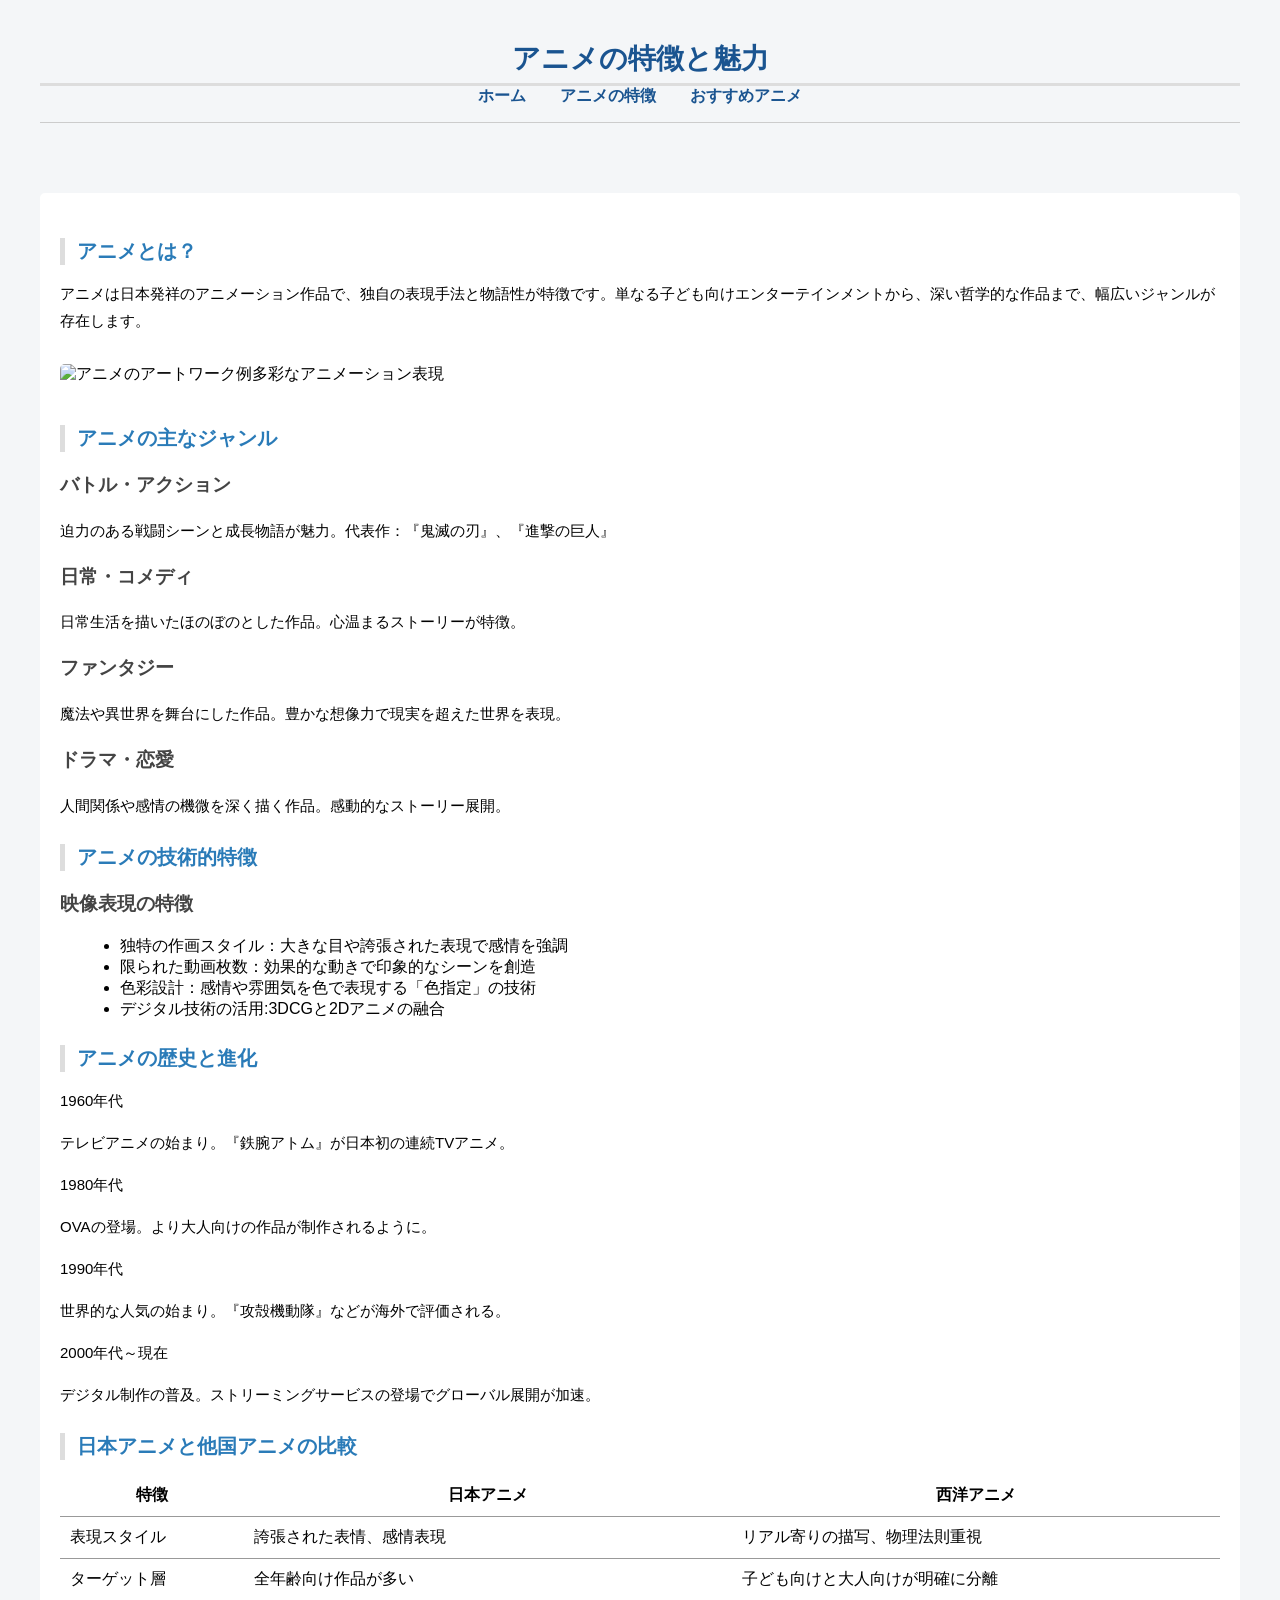
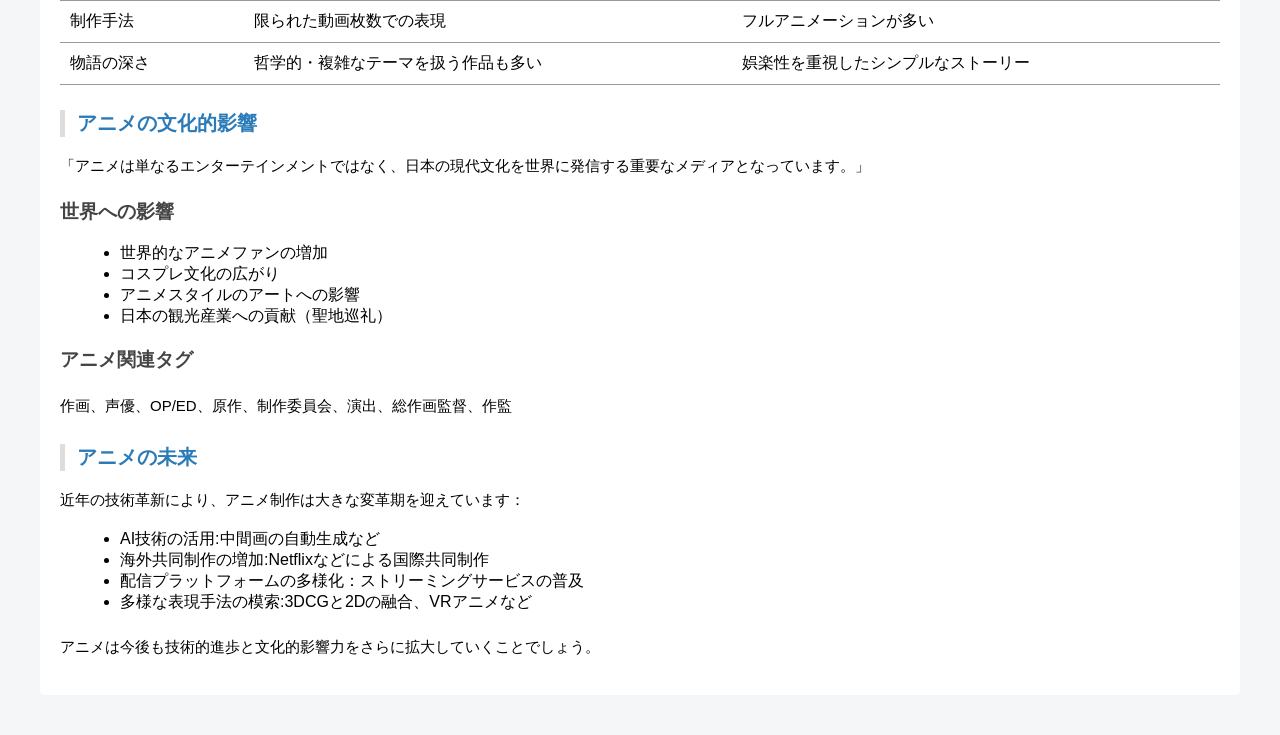
==== anime-features.html @ 53787eed "Create anime-features.html" ====
<!DOCTYPE html>
<html lang="ja">
<head>
    <meta charset="UTF-8">
    <meta name="viewport" content="width=device-width, initial-scale=1.0">
    <title>アニメの特徴</title>
    <link rel="stylesheet" href="style.css">
</head>
<body>

<header>
     <h1>アニメの特徴と魅力</h1>
<nav>
<a href="index.html">ホーム</a >
<a href="anime-features.html">アニメの特徴</a >
<a href="recommend.html">おすすめアニメ</a >
</nav>
</header>

<main>
    <h2>アニメとは？</h2>
    <p>アニメは日本発祥のアニメーション作品で、独自の表現手法と物語性が特徴です。単なる子ども向けエンターテインメントから、深い哲学的な作品まで、幅広いジャンルが存在します。</p >
    <img src="anime-art.jpg" alt="アニメのアートワーク例" width="800">多彩なアニメーション表現
   
            <h2>アニメの主なジャンル</h2>
                    <h3>バトル・アクション</h3>
                    <p>迫力のある戦闘シーンと成長物語が魅力。代表作：『鬼滅の刃』、『進撃の巨人』</p >
                    <h3>日常・コメディ</h3>
                    <p>日常生活を描いたほのぼのとした作品。心温まるストーリーが特徴。</p >
                    <h3>ファンタジー</h3>
                    <p>魔法や異世界を舞台にした作品。豊かな想像力で現実を超えた世界を表現。</p >
                    <h3>ドラマ・恋愛</h3>
                    <p>人間関係や感情の機微を深く描く作品。感動的なストーリー展開。</p >
               
            <h2>アニメの技術的特徴</h2>
            <h3>映像表現の特徴</h3>
            <ul>
                <li>独特の作画スタイル：大きな目や誇張された表現で感情を強調</li>
                <li>限られた動画枚数：効果的な動きで印象的なシーンを創造</li>
                <li>色彩設計：感情や雰囲気を色で表現する「色指定」の技術</li>
                <li>デジタル技術の活用:3DCGと2Dアニメの融合</li>
            </ul>
       
            <h2>アニメの歴史と進化</h2>
                <p>1960年代</p>
                  <p>テレビアニメの始まり。『鉄腕アトム』が日本初の連続TVアニメ。</p >
        
                <p>1980年代</p>
                  <p>OVAの登場。より大人向けの作品が制作されるように。</p >
                
                <p>1990年代</p>
                  <p>世界的な人気の始まり。『攻殻機動隊』などが海外で評価される。</p >
                
               <p>2000年代～現在</p>
               <p>デジタル制作の普及。ストリーミングサービスの登場でグローバル展開が加速。</p >
            
            <h2>日本アニメと他国アニメの比較</h2>
            <table>
                <thead>
                    <tr>
                        <th>特徴</th>
                        <th>日本アニメ</th>
                        <th>西洋アニメ</th>
                    </tr>
                </thead>
                <tbody>
                    <tr>
                        <td>表現スタイル</td>
                        <td>誇張された表情、感情表現</td>
                        <td>リアル寄りの描写、物理法則重視</td>
                    </tr>
                    <tr>
                        <td>ターゲット層</td>
                        <td>全年齢向け作品が多い</td>
                        <td>子ども向けと大人向けが明確に分離</td>
                    </tr>
                    <tr>
                        <td>制作手法</td>
                        <td>限られた動画枚数での表現</td>
                        <td>フルアニメーションが多い</td>
                    </tr>
                    <tr>
                        <td>物語の深さ</td>
                        <td>哲学的・複雑なテーマを扱う作品も多い</td>
                        <td>娯楽性を重視したシンプルなストーリー</td>
                    </tr>
                </tbody>
            </table>

            <h2>アニメの文化的影響</h2>
                <p>「アニメは単なるエンターテインメントではなく、日本の現代文化を世界に発信する重要なメディアとなっています。」</p >
  
            <h3>世界への影響</h3>
            <ul>
                <li>世界的なアニメファンの増加</li>
                <li>コスプレ文化の広がり</li>
                <li>アニメスタイルのアートへの影響</li>
                <li>日本の観光産業への貢献（聖地巡礼）</li>
            </ul>
            
            <h3>アニメ関連タグ</h3>
            <p>作画、声優、OP/ED、原作、制作委員会、演出、総作画監督、作監</p>
       
            <h2>アニメの未来</h2>
            <p>近年の技術革新により、アニメ制作は大きな変革期を迎えています：</p >
            
            <ul>
                <li>AI技術の活用:中間画の自動生成など</li>
                <li>海外共同制作の増加:Netflixなどによる国際共同制作</li>
                <li>配信プラットフォームの多様化：ストリーミングサービスの普及</li>
                <li>多様な表現手法の模索:3DCGと2Dの融合、VRアニメなど</li>
            </ul>
            
            <p>アニメは今後も技術的進歩と文化的影響力をさらに拡大していくことでしょう。</p >
    </main>

</body>
</html>
---- style.css ----
body { 
  font-family: "Arial", "Hiragino Sans", sans-serif;
  background-color:#f4f6f8;
  margin: 0;
  padding: 20px;
}

header{
  color:white;
  padding:20px;
}

header h1{
  margin:0;
}

main{
  background-color:white;
  margin:20px;
  padding:20px;
  border-radius:5px;
}

h1 {
  font-size: 28px;
  color: #1a5490;
  border-bottom: 3px solid #ddd;
  padding-bottom: 5px;
  margin-bottom: 30px;
  text-align: center;
}

h2 {
  font-size: 20px;
  color: #2a7bb8;
  margin-top: 25px;
  margin-bottom: 15px;
  border-left: 5px solid #ddd;
  padding-left: 12px;
}

  h3{
    margin-top:20px;
    color:#444;
  }

p {
  font-size: 15px;
  margin-bottom: 15px;
  line-height: 1.8;
}

ul{
  margin-left: 20px;
  margin-bottom: 20px;
}

ol {
  margin-bottom: 8px;
  font-size: 15px;
}

table {
  width: 100%;
  border-collapse: collapse;
  margin-top: 15px;
}

table th {
  padding: 10px;
  border-bottom: 1px solid #999;
}

table td {
  padding: 10px;
  border-bottom: 1px solid #999;
}

table tr:hover {
  background-color: #f0f7ff;
}

nav {
  text-align: center;
  margin-bottom: 30px;
  padding-bottom: 15px;
  border-bottom: 1px solid #ccc;
}

nav a {
  color: #1a5490;
  text-decoration: none;
  margin: 0 15px;
  font-weight: bold;
}

nav a:hover {
  color: #0d3a6b;
  text-decoration: underline;
}

a {
  color: #1a5490;
  text-decoration: none;
}

a:hover {
  text-decoration: underline;
}

img {
  max-width: 100%;
  height: auto;
  margin: 15px 0;
  border-radius: 5px;
}

blockquote {
    border-left: 4px solid #3498db;
    padding-left: 1rem;
    margin: 1.5rem 0;
    color: #555;
    font-style: italic;
}
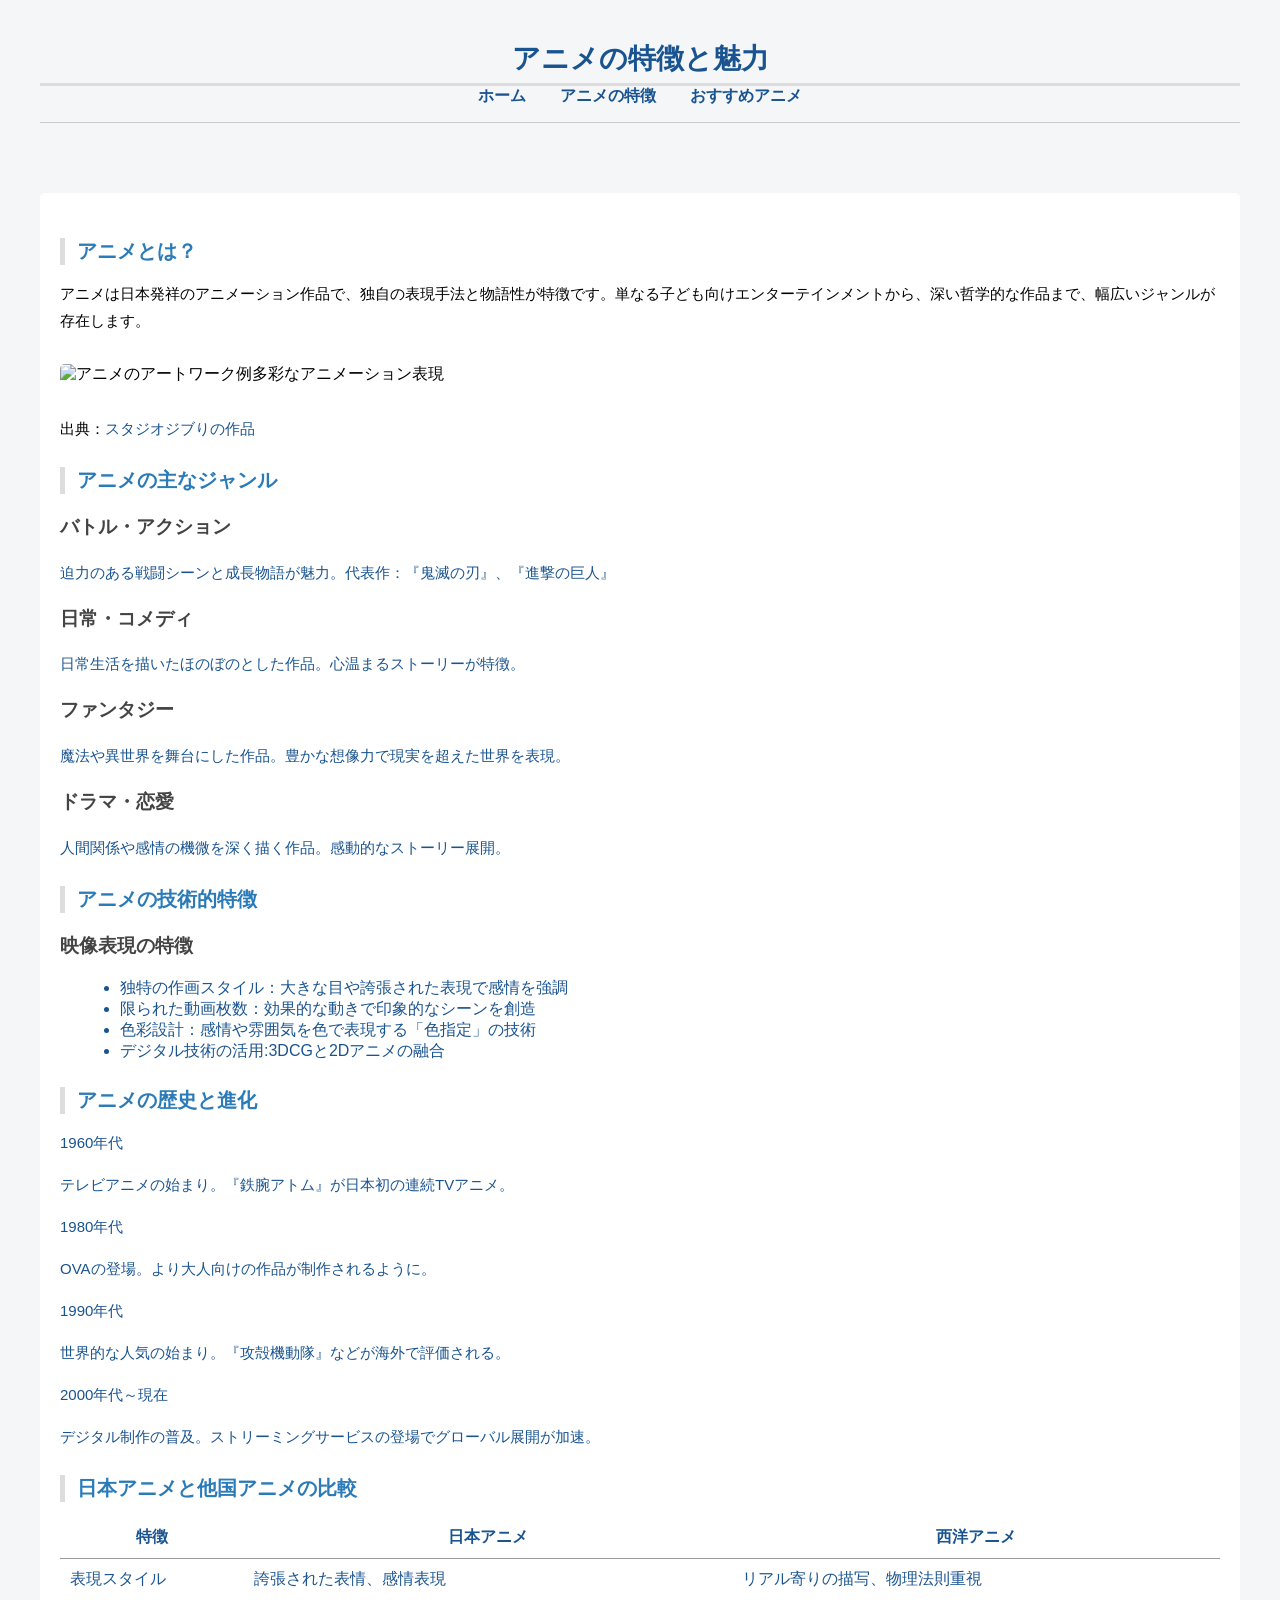
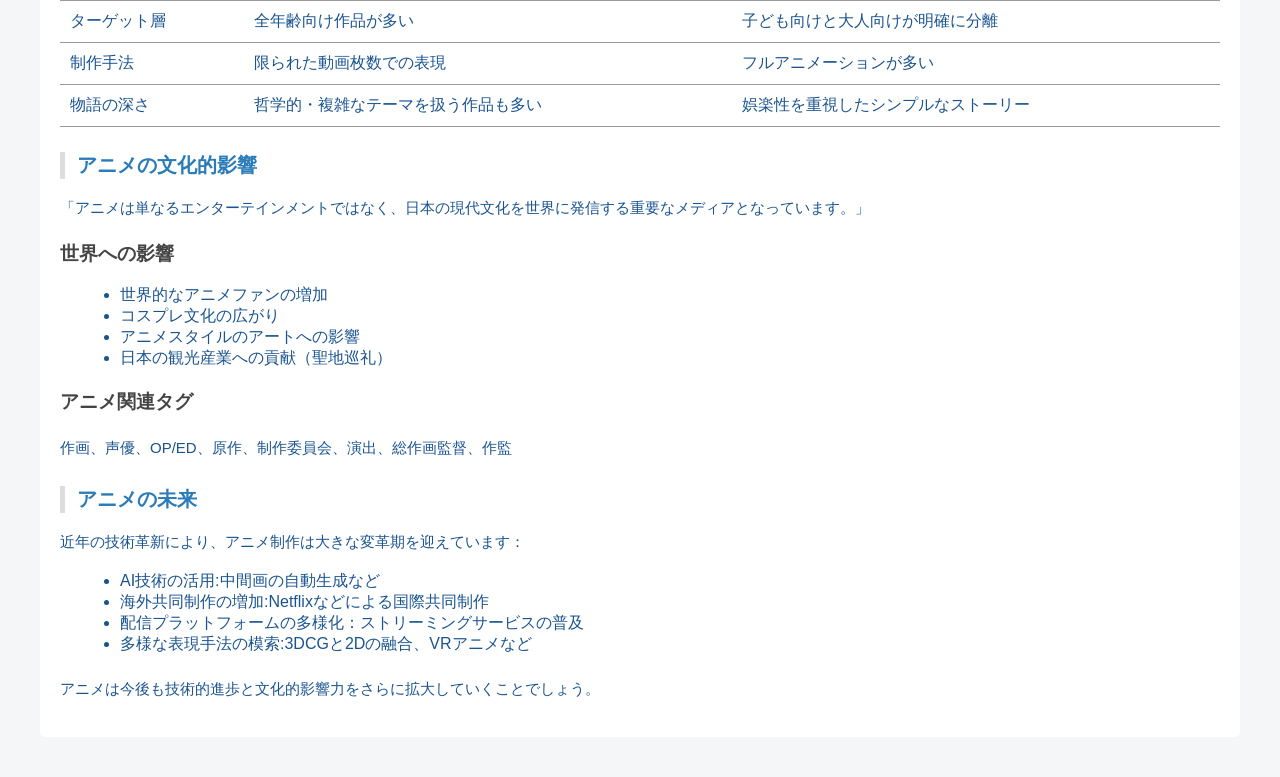
==== commit c7aef979: "Update anime-features.html" ====
--- a/anime-features.html
+++ b/anime-features.html
@@ -21,8 +21,9 @@
     <h2>アニメとは？</h2>
     <p>アニメは日本発祥のアニメーション作品で、独自の表現手法と物語性が特徴です。単なる子ども向けエンターテインメントから、深い哲学的な作品まで、幅広いジャンルが存在します。</p >
     <img src="anime-art.jpg" alt="アニメのアートワーク例" width="800">多彩なアニメーション表現
-   
-            <h2>アニメの主なジャンル</h2>
+    <p>出典：<a href="https://www.ghibli.jp/">スタジオジブりの作品</p>
+    
+         <h2>アニメの主なジャンル</h2>
                     <h3>バトル・アクション</h3>
                     <p>迫力のある戦闘シーンと成長物語が魅力。代表作：『鬼滅の刃』、『進撃の巨人』</p >
                     <h3>日常・コメディ</h3>
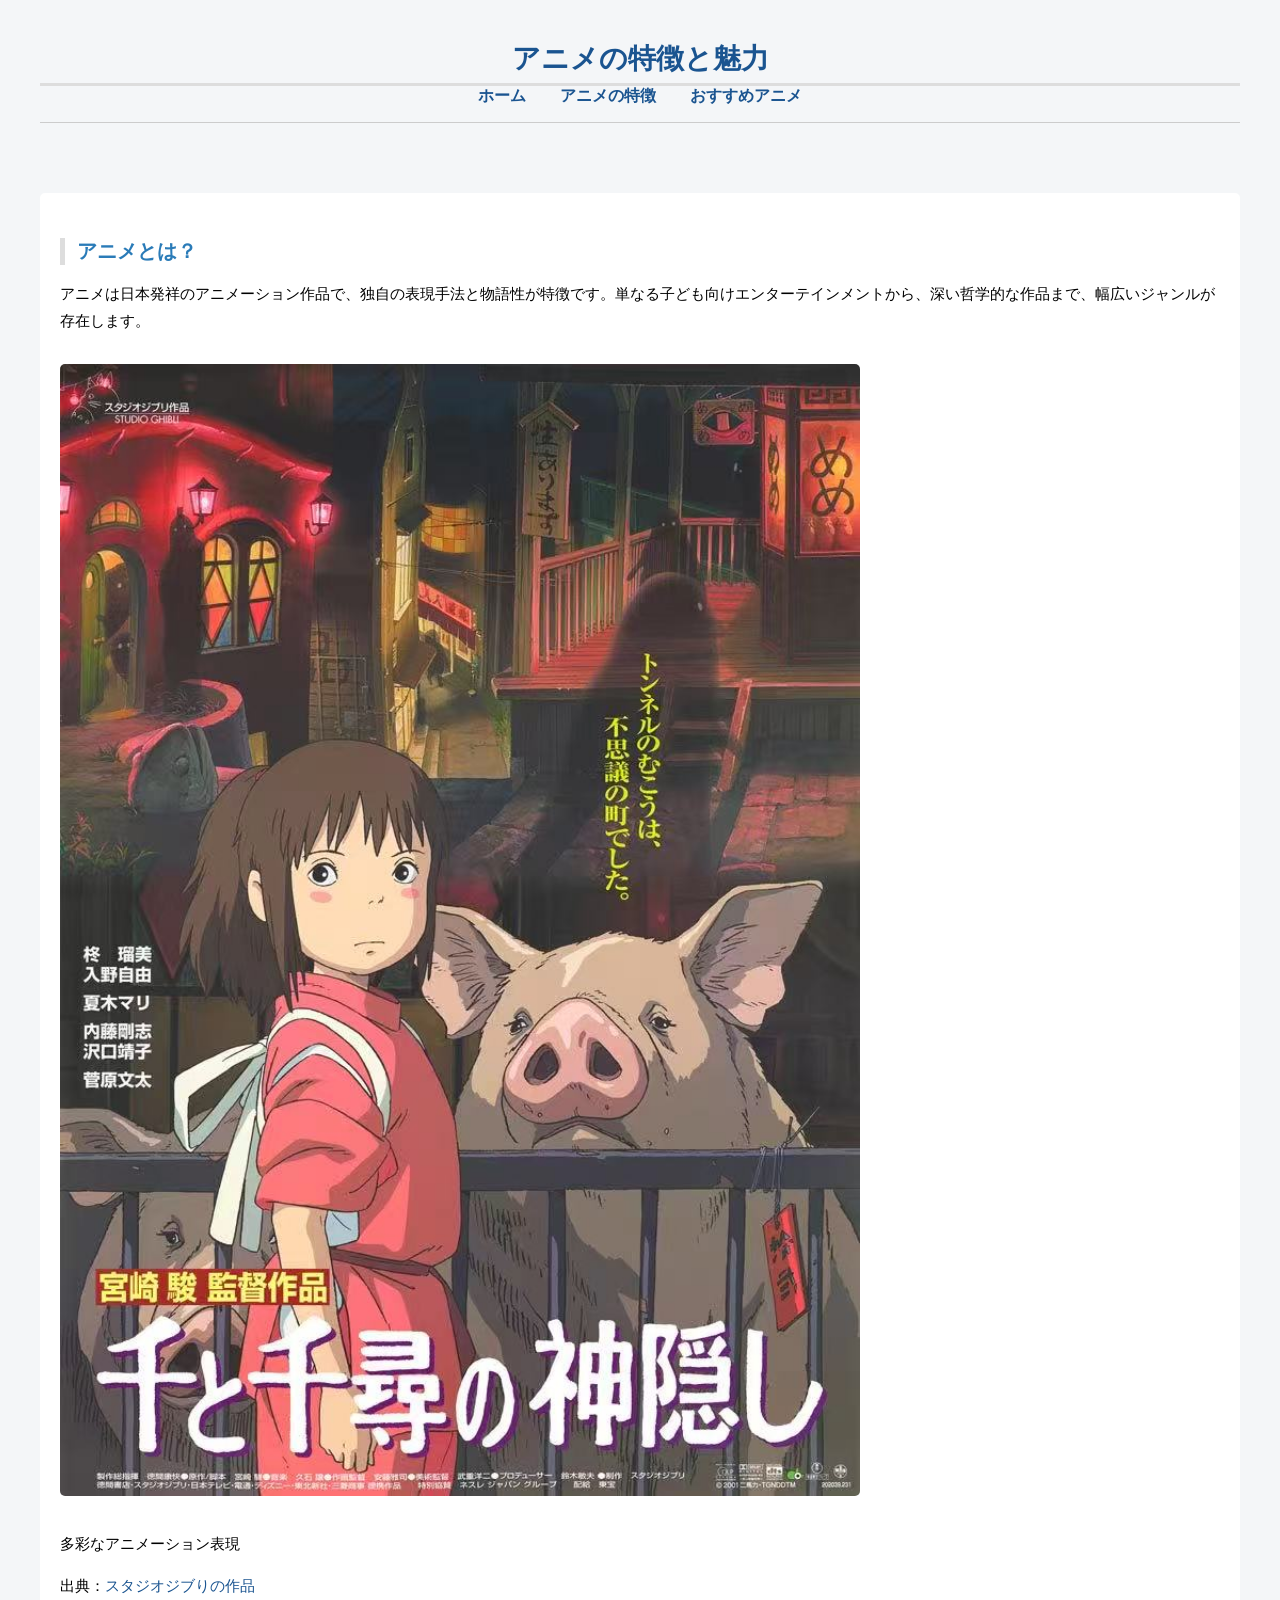
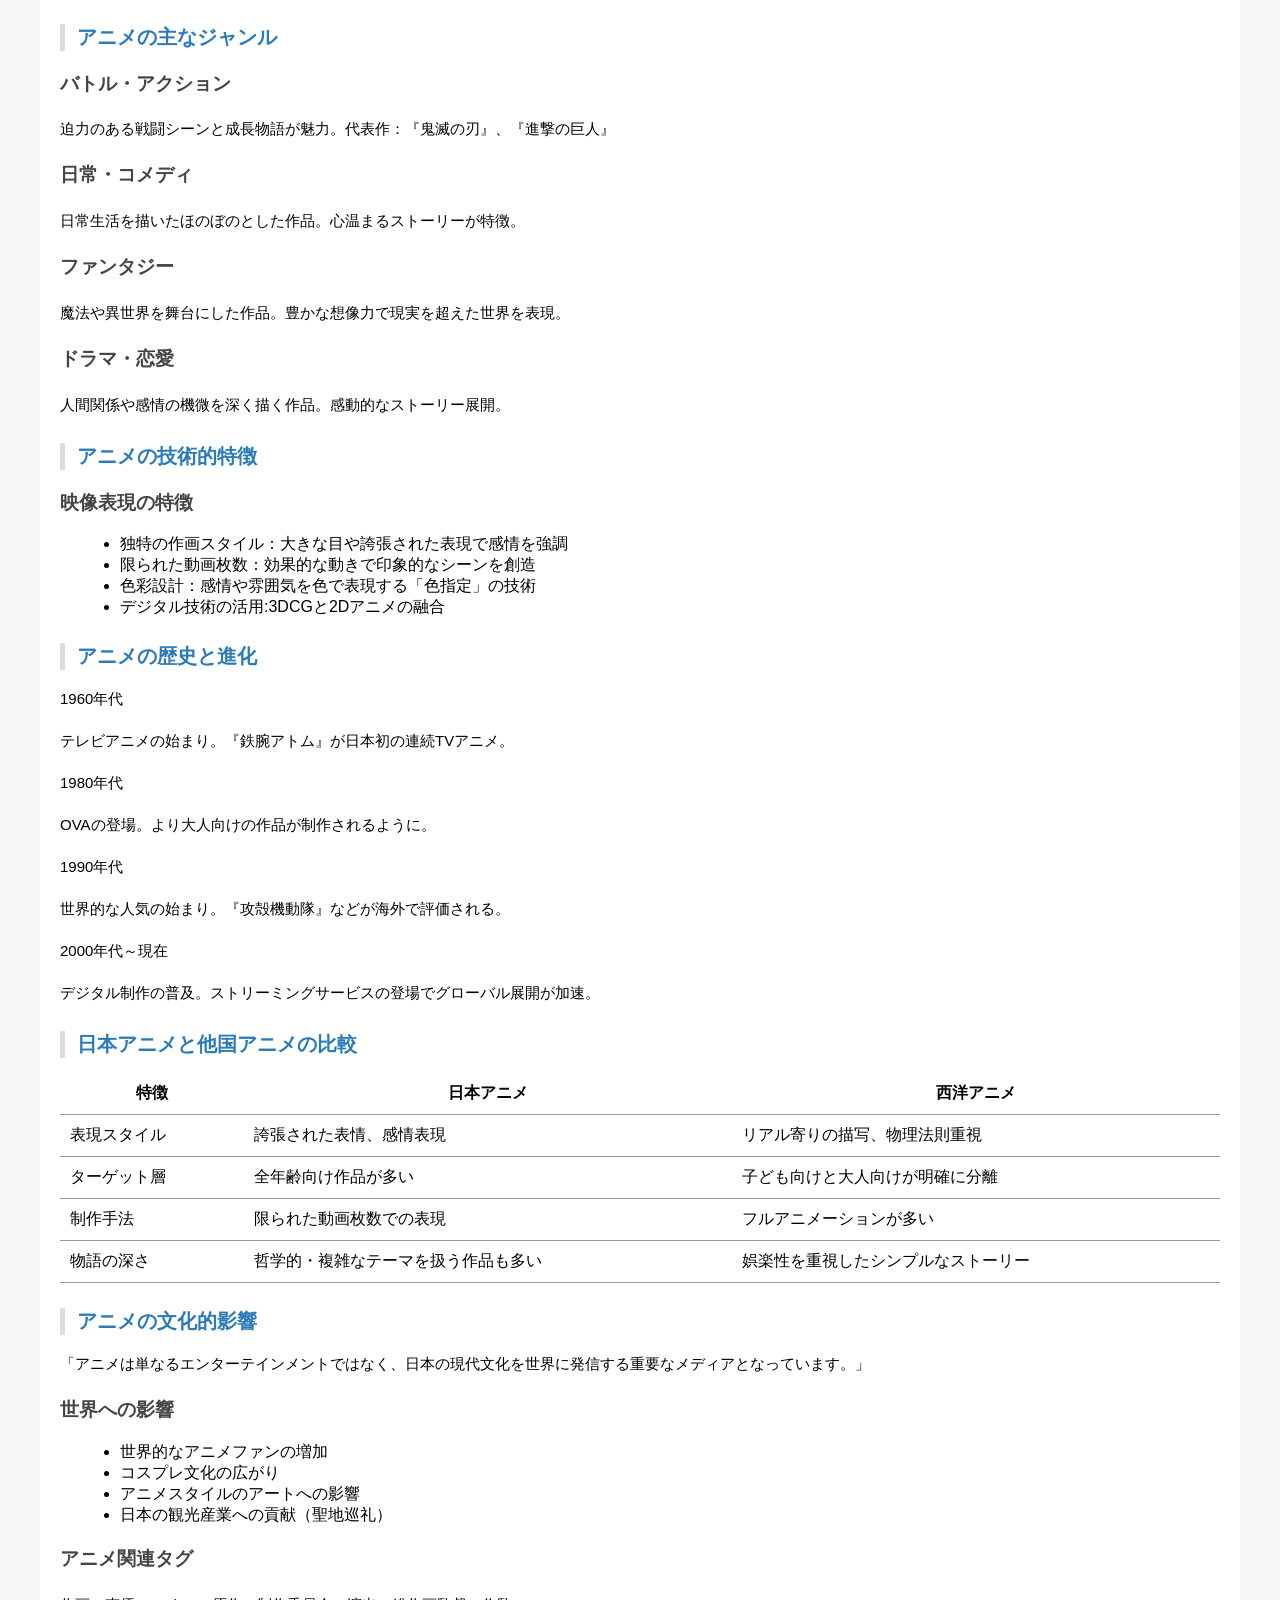
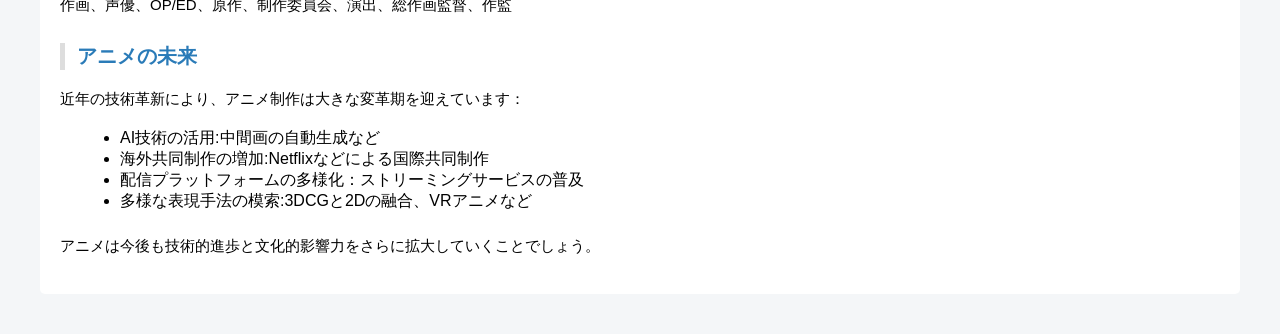
==== commit 7c06f4ae: "Update anime-features.html" ====
--- a/anime-features.html
+++ b/anime-features.html
@@ -20,8 +20,9 @@
 <main>
     <h2>アニメとは？</h2>
     <p>アニメは日本発祥のアニメーション作品で、独自の表現手法と物語性が特徴です。単なる子ども向けエンターテインメントから、深い哲学的な作品まで、幅広いジャンルが存在します。</p >
-    <img src="anime-art.jpg" alt="アニメのアートワーク例" width="800">多彩なアニメーション表現
-    <p>出典：<a href="https://www.ghibli.jp/">スタジオジブりの作品</p>
+    <img src="anime-art.jpg" alt="アニメのアートワーク例" width="800">
+    <p>多彩なアニメーション表現</p>
+    <p>出典：<a href="https://www.ghibli.jp/">スタジオジブりの作品</a></p>
     
          <h2>アニメの主なジャンル</h2>
                     <h3>バトル・アクション</h3>
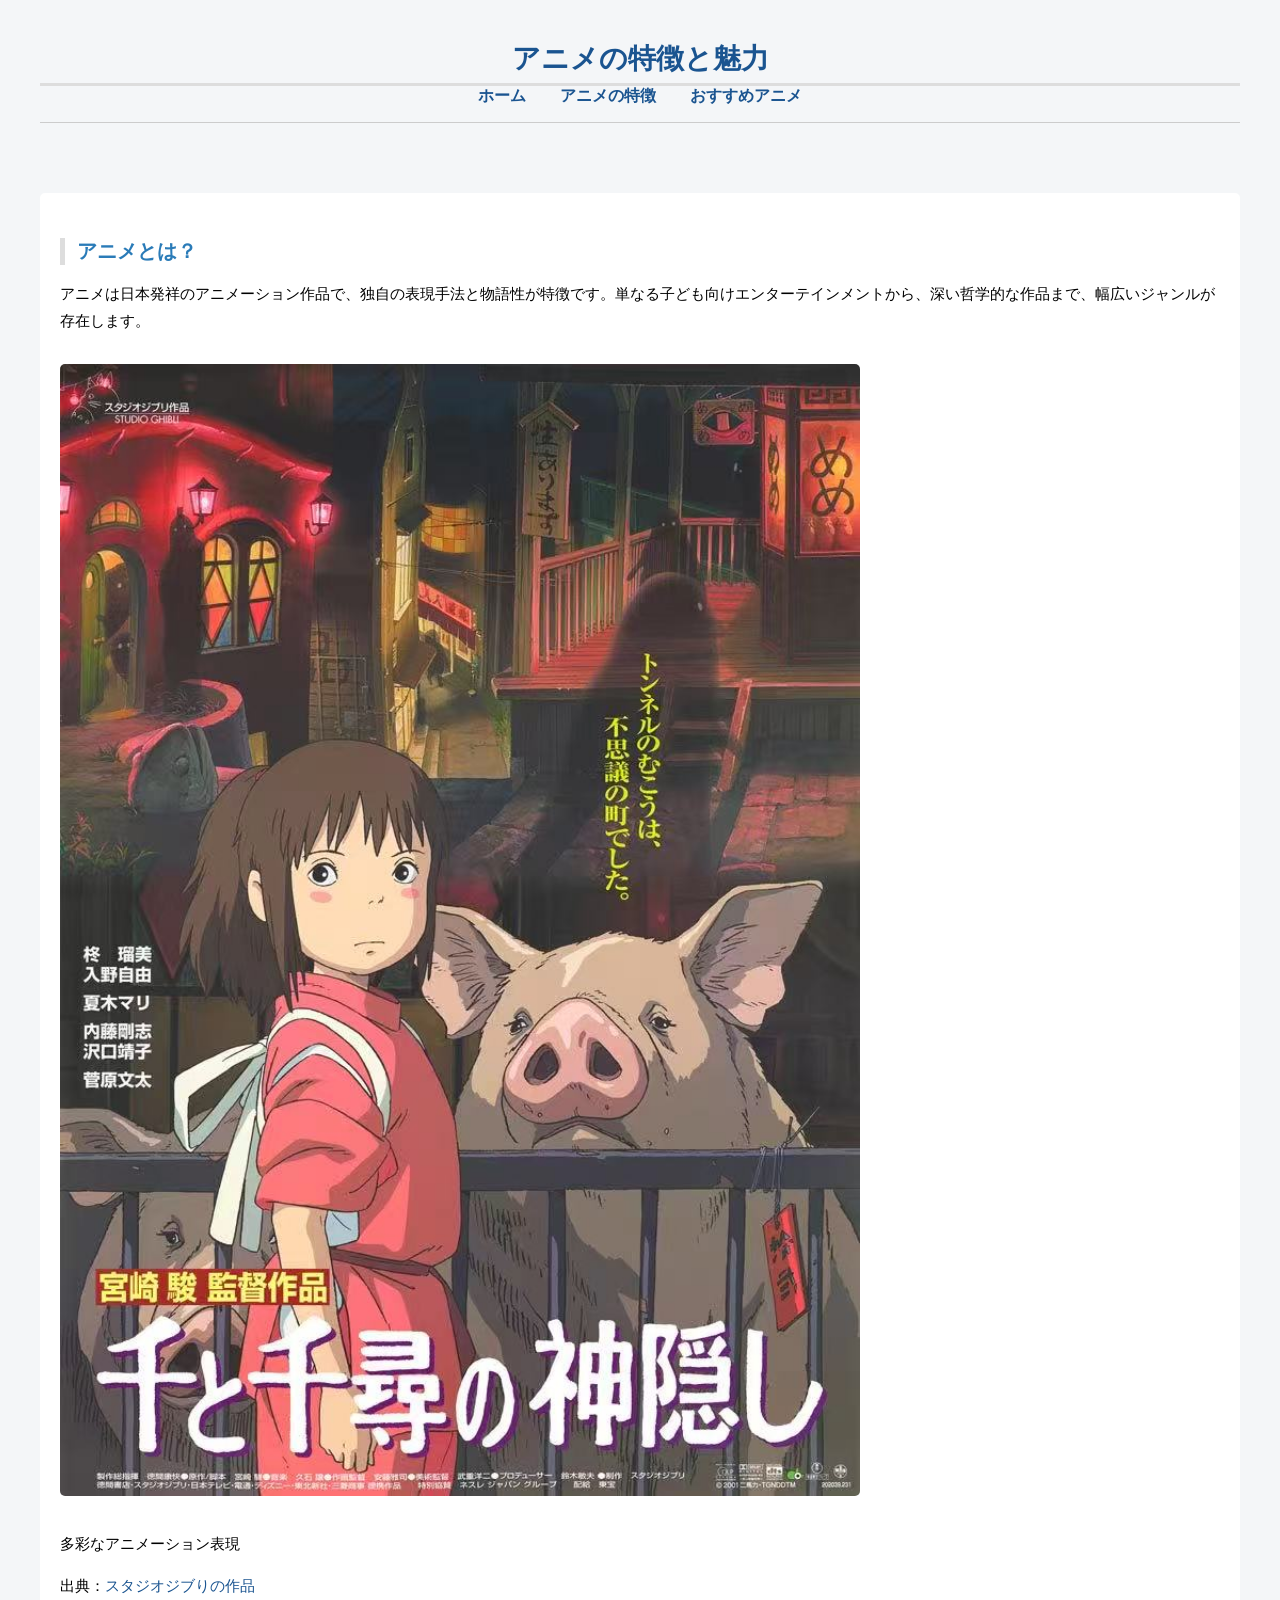
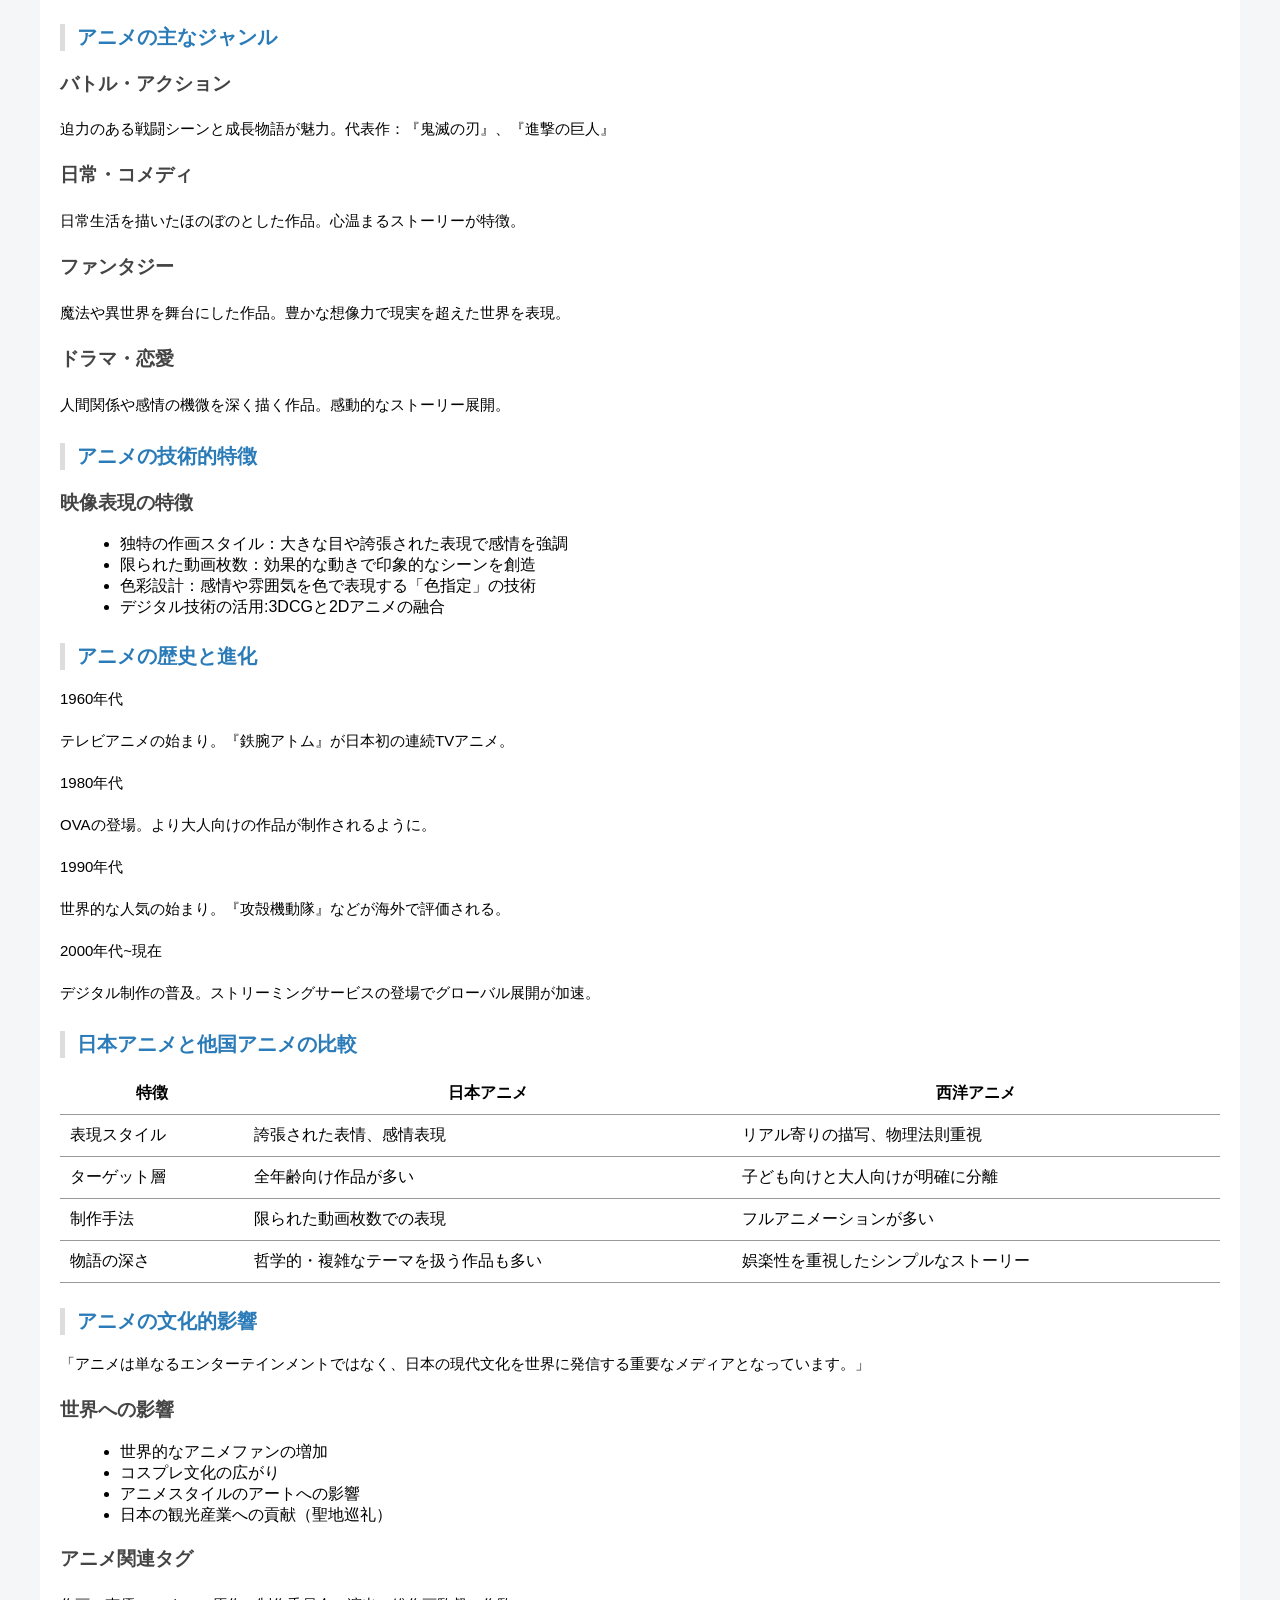
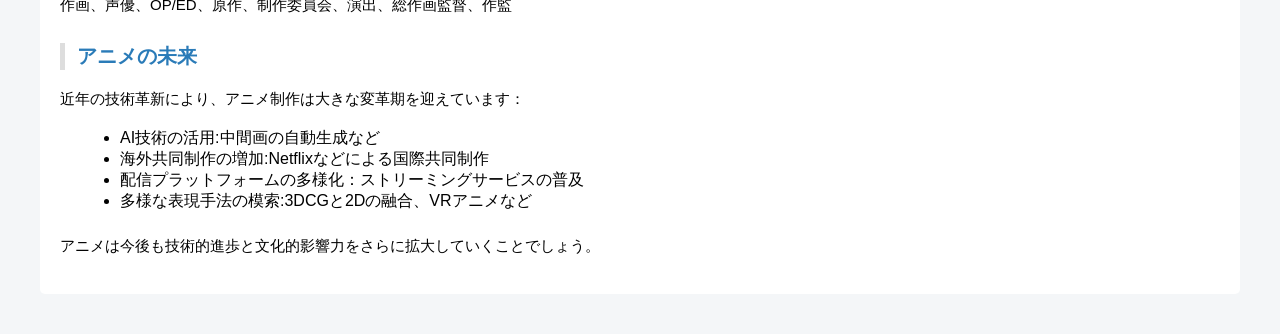
==== commit d526f66d: "Update anime-features.html" ====
--- a/anime-features.html
+++ b/anime-features.html
@@ -53,7 +53,7 @@
                 <p>1990年代</p>
                   <p>世界的な人気の始まり。『攻殻機動隊』などが海外で評価される。</p >
                 
-               <p>2000年代～現在</p>
+               <p>2000年代~現在</p>
                <p>デジタル制作の普及。ストリーミングサービスの登場でグローバル展開が加速。</p >
             
             <h2>日本アニメと他国アニメの比較</h2>
